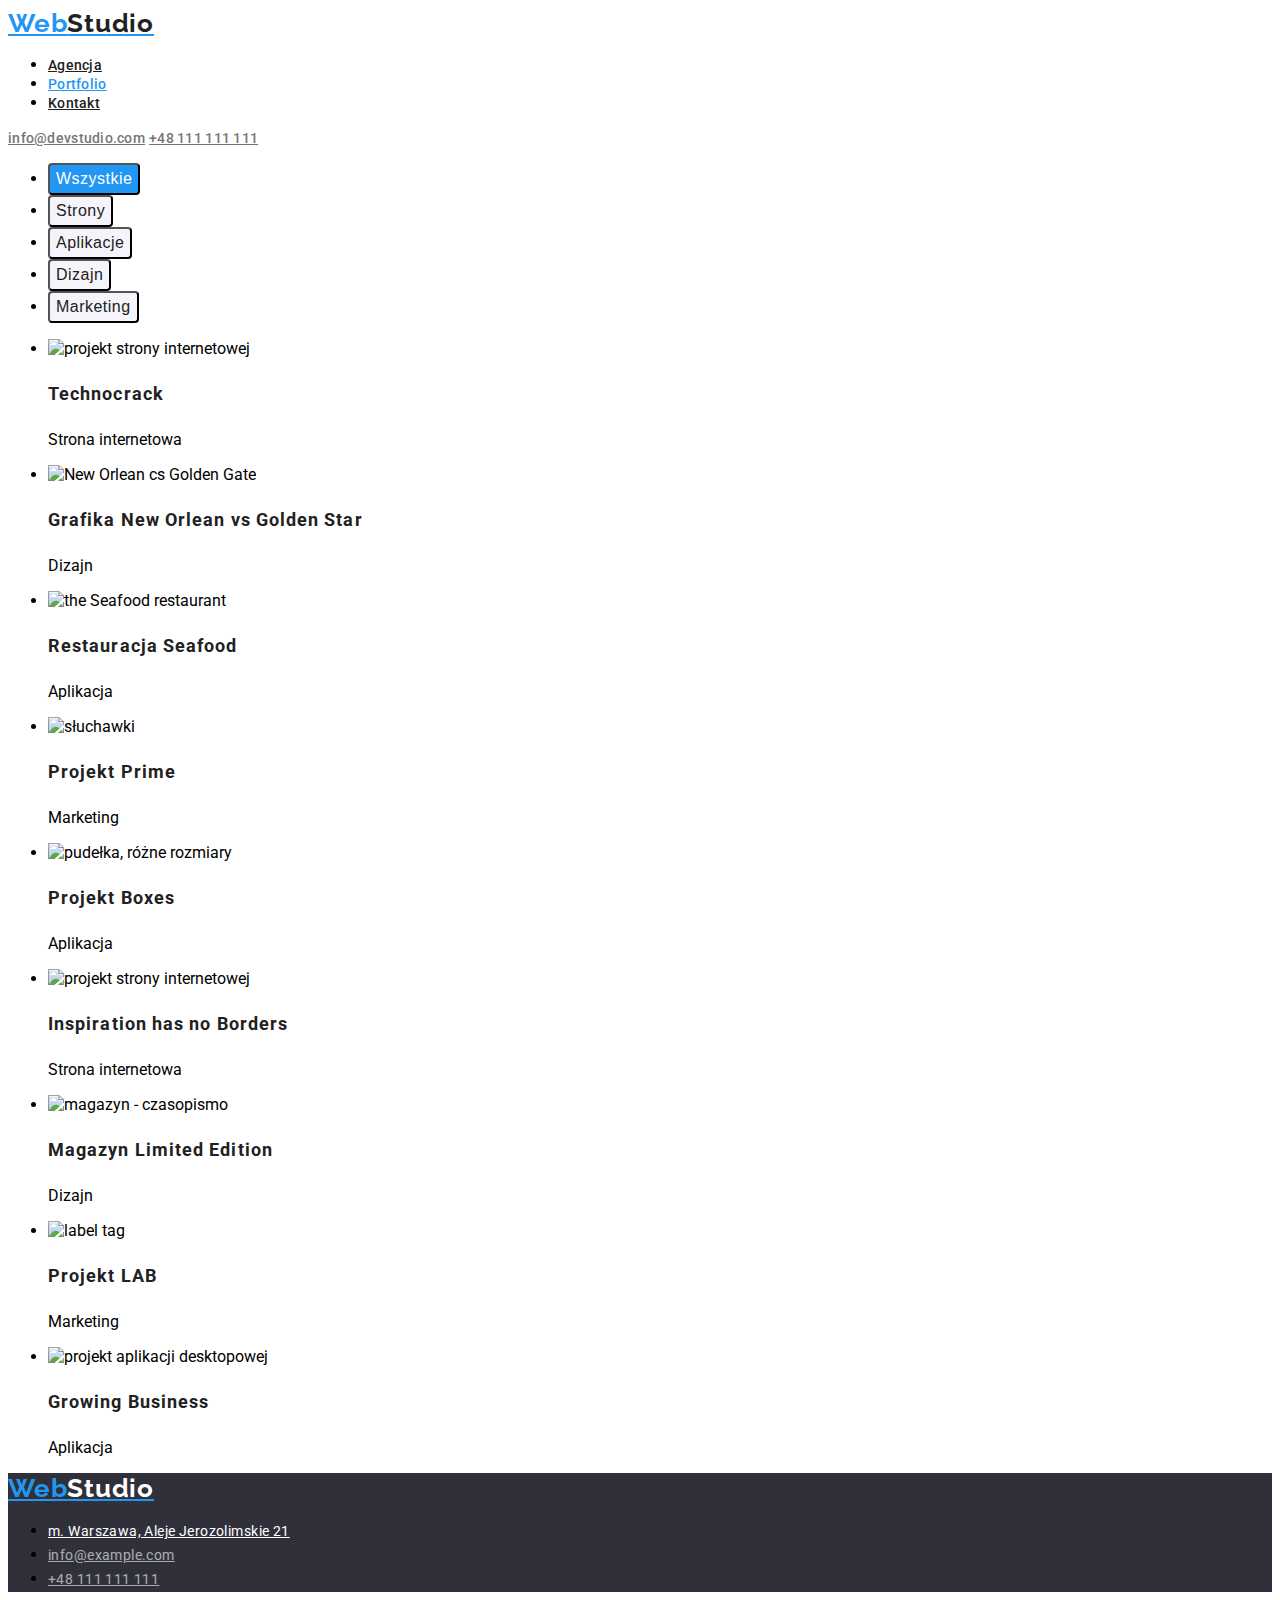
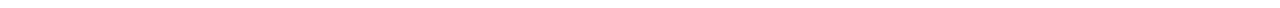
==== portfolio.html @ 7a3b77ea "added styles and classes" ====
<!DOCTYPE html>
<html lang="en">
  <head>
    <meta charset="UTF-8" />
    <meta http-equiv="X-UA-Compatible" content="IE=edge" />
    <meta name="viewport" content="width=device-width, initial-scale=1.0" />
    <link rel="stylesheet" href="./css/styles.css" />
    <link rel="preconnect" href="https://fonts.gstatic.com">
    <link href="https://fonts.googleapis.com/css2?family=Oleo+Script&family=Raleway:wght@700&family=Roboto:wght@400;500;700&display=swap" rel="stylesheet">
        <title>Portfolio</title>
  </head>
  <body>
    <!-- Header - COPY PASTE FROM INDEX.HTML-->
    <header class="header">
        <a class="logo" href="./index.html">Web<span class="logo-header">Studio</span></a>
        <nav class="navigation">
          <ul class="navigation-list">
            <li class="navigation-list-item"><a class="navigation-list-link" href="#">Agencja</a></li>
            <li class="navigation-list-item"><a class="navigation-list-link portfolio-header" href="./portfolio.html">Portfolio</a></li>
            <li class="navigation-list-item"><a class="navigation-list-link" href="#">Kontakt</a></li>
          </ul>
        </nav>
        <a class="address-mail" href="mailto:info@devstudio.com">info@devstudio.com</a>
        <a class="address-tel" href="tel:48111111111">+48 111 111 111</a>
      </header>
      <!-- Portfolio -->
      <section>
          <div class="portfolio">
              <!-- filters list -->
              <ul class="portfolio-filters-list">
                  <li class="portfolio-filters-list-item">
                      <button class="button portfolio-filter-button portfolio-filter-button-selected" type="button">Wszystkie</button>
                  </li>
                  <li class="portfolio-filters-list-item">
                      <button class="button portfolio-filter-button" type="button">Strony</button>
                  </li>
                  <li class="portfolio-filters-list-item">
                      <button class="button portfolio-filter-button" type="button">Aplikacje</button>
                  </li>
                  <li class="portfolio-filters-list-item">
                      <button class="button portfolio-filter-button" type="button">Dizajn</button>
                  </li>
                  <li class="portfolio-filters-list-item">     
                      <button class="button portfolio-filter-button" type="button">Marketing</button>
                  </li>
              </ul>
              <!-- projects list -->
              <ul class="portfolio-projects-list">
                  <li class="portfolio-projects-list-item">
                      <img class="portfolio-projects-list-photo" src="./images/portfolio1.jpg" alt="projekt strony internetowej" width="370" height="294">
                      <h3 class="portfolio-projects-list-name">Technocrack</h3>
                      <p class="portfolio-project-list-type">Strona internetowa</p>
                  </li>
                  <li class="portfolio-projects-list-item">
                      <img class="portfolio-projects-list-photo" src="./images/portfolio2.jpg" alt="New Orlean cs Golden Gate" width="370" height="294">
                      <h3 class="portfolio-projects-list-name">Grafika New Orlean vs Golden Star</h3>
                      <p class="portfolio-project-list-type">Dizajn</p>
                  </li>
                  <li class="portfolio-projects-list-item">
                      <img class="portfolio-projects-list-photo" src="./images/portfolio3.jpg" alt="the Seafood restaurant" width="370" height="294">
                      <h3 class="portfolio-projects-list-name">Restauracja Seafood</h3>
                      <p class="portfolio-project-list-type">Aplikacja</p>
                  </li>
                  <li class="portfolio-projects-list-item">
                      <img class="portfolio-projects-list-photo" src="./images/portfolio4.jpg" alt="słuchawki" width="370" height="294">
                      <h3 class="portfolio-projects-list-name">Projekt Prime</h3>
                      <p class="portfolio-project-list-type">Marketing</p>
                  </li>
                  <li class="portfolio-projects-list-item">
                      <img class="portfolio-projects-list-photo" src="./images/portfolio5.jpg" alt="pudełka, różne rozmiary" width="370" height="294">
                      <h3 class="portfolio-projects-list-name">Projekt Boxes</h3>
                      <p class="portfolio-project-list-type">Aplikacja</p>
                  </li>
                  <li class="portfolio-projects-list-item">
                      <img class="portfolio-projects-list-photo" src="./images/portfolio6.jpg" alt="projekt strony internetowej" width="370" height="294">
                      <h3 class="portfolio-projects-list-name">Inspiration has no Borders</h3>
                      <p class="portfolio-project-list-type">Strona internetowa</p>
                  </li>
                  <li class="portfolio-projects-list-item">
                      <img class="portfolio-projects-list-photo" src="./images/portfolio7.jpg" alt="magazyn - czasopismo" width="370" height="294">
                      <h3 class="portfolio-projects-list-name">Magazyn Limited Edition</h3>
                      <p class="portfolio-project-list-type">Dizajn</p>
                  </li>
                  <li class="portfolio-projects-list-item">
                      <img class="portfolio-projects-list-photo" src="./images/portfolio8.jpg" alt="label tag" width="370" height="294">
                      <h3 class="portfolio-projects-list-name">Projekt LAB</h3>
                      <p class="portfolio-project-list-type">Marketing</p>
                  </li>
                  <li class="portfolio-projects-list-item">
                      <img class="portfolio-projects-list-photo" src="./images/portfolio9.jpg" alt="projekt aplikacji desktopowej" width="370" height="294">
                      <h3 class="portfolio-projects-list-name">Growing Business</h3>
                      <p class="portfolio-project-list-type">Aplikacja</p>
                  </li>
              </ul>
          </div>
      </section>
          <!-- Footer - COPY PASTE FROM INDEX.HTML-->
          <footer class="footer">
            <a class="logo" href="./index.html">Web<span class="logo-footer">Studio</span></a>
            <address class="address">
              <ul class="address-list">
                <li class="address-list-item">
                  <a class="address-list-link address-list-place" href="https://goo.gl/maps/FQcAqEdDzZoYBfhZA" target="_blank"
                    >m. Warszawa, Aleje Jerozolimskie 21</a
                  >
                </li>
                <li class="address-list-item"><a class="address-list-link address-list-mail" href="mailto:info@example.com">info@example.com</a></li>
                <li class="address-list-item"><a class="address-list-link address-list-tel" href="tel:48111111111">+48 111 111 111</a></li>
              </ul>
            </address>
          </footer>
    </body>
</html>
---- css/styles.css ----
:root {
    --main-font: 'Roboto', sans-serif;
    --secondary-font: 'Raleway', sans-serif;

    --main-color: #212121;
    --secondary-color: #757575;
    --hover-color: #2196F3;

    --bg1-color: #FFFFFF;
    --bg2-color: #F5F4FA;
    --bg3-color: #2F303A;
}

body {
    font-family: var(--main-font);
}
/* ===== COMPONENT ===== */
.logo{
        font-family: var(--secondary-font);
        font-weight: 700;
        font-size: 26px;
        line-height: 1.192;
        letter-spacing: 0.03em;
        color: #2196F3;
    }
.button{
    font-weight: 700;
    font-size: 16px;
    line-height: 1.875;  
    display: flex;
    align-items: center;
    text-align: center;
    letter-spacing: 0.06em;    
    color: #FFFFFF;
    background-color: var(--hover-color);
    border-radius: 4px;
}
/* ===== END COMPONENT ===== */

/* ===== HEADER ===== */
.logo-header{
    color: var(--main-color);
}
.navigation-list-link{
    font-weight: 500;
    font-size: 14px;
    line-height: 1.143;
    letter-spacing: 0.02em;
    color: var(--main-color);
}
.navigation-list-link:hover,
.navigation-list-link:focus,
.address-mail:hover,
.address-tel:hover,
.address-mail:focus,
.address-tel:focus {
    color: var(--hover-color);
    cursor: pointer;
}

.address-mail, .address-tel{
    font-weight: 500;
    font-size: 14px;
    line-height: 1.143;
    letter-spacing: 0.02em;
    color: var(--secondary-color);
}

.portfolio-header{
    color:var(--hover-color);
}
/* ===== END HEADER ===== */

/* ===== HERO ===== */
.hero{
    background-color: var(--bg3-color);
}

.hero-title{
    font-weight: 900;
    font-size: 44px;
    line-height: 1.364;
    text-align: center;
    letter-spacing: 0.06em;
    text-transform: uppercase;
    color: #FFFFFF;
}
.hero-button{
    width: 200px;
    height: 50px;
    box-shadow: 0px 4px 4px rgba(0, 0, 0, 0.15);
}
/* ===== END HERO ===== */

/* ===== NASZE ATUTY ===== */
.atuty{
    background-color: var(--bg1-color);
}
.atuty-list-item{
    font-weight: 700;
    font-size: 14px;
    line-height: 1.143;
    letter-spacing: 0.03em;
    text-transform: uppercase;
    color: var(--main-color);
}
.atuty-list-description{
    font-weight: 400;
    font-size: 14px;
    line-height: 1.714;
    letter-spacing: 0.03em;
    color: var(--secondary-color);
}
/* ===== END NASZE ATUTY ===== */
/* ===== CZYM SIE ZAJMUJEMY ===== */
.about{
    background-color: var(--bg1-color);
}

.about-title{
    font-weight: 700;
    font-size: 36px;
    line-height: 1.167;
    text-align: center;
    letter-spacing: 0.03em;
    color: var(--main-color);
}
/* ===== END CZYM SIE ZAJMUJEMY ===== */
/* ===== NASZ ZESPÓŁ ===== */
.team{
    background-color: var(--bg2-color);
}
.team-title{
    font-weight: 700;
    font-size: 36px;
    line-height: 1.167;
    text-align: center;
    letter-spacing: 0.03em;   
    color: var(--main-color);
}
.team-list-name{
    font-weight: 500;
    font-size: 16px;
    line-height: 1.188;
    text-align: center;
    letter-spacing: 0.03em;
    color: var(--main-color);
}
.team-list-description{
    font-weight: 400;
    font-size: 16px;
    line-height: 1.188;
    text-align: center;
    letter-spacing: 0.03em;
    color: var(--secondary-color);
}
/* ===== END NASZ ZESPÓŁ ===== */
/* ===== PORTFOLIO ===== */
.portfolio-filter-button{
    font-weight: 500;
    line-height: 1.625;
    letter-spacing: 0.03em;
    background-color:var(--bg2-color);
    color: var(--main-color);
}
.portfolio-filter-button-selected{
    background-color:var(--hover-color);
    color: #FFFFFF
}
.portfolio-projects-list-name{
    font-weight: 700;
    font-size: 18px;
    line-height: 2;
    letter-spacing: 0.06em;
    color: var(--main-color);
}

.portfolio-projects-list-type{
    font-weight: 400;
    font-size: 16px;
    line-height: 1.875;
    letter-spacing: 0.03em;
    color: var(--secondary-color);
}
/* ===== END PORTFOLIO ===== */


/* ===== FOOTER ===== */
.footer{
    background-color: var(--bg3-color);
}
.logo-footer{
    color: #FFFFFF;
}
.address-list-link {
    font-family: Roboto;
    font-style: normal;
    font-weight: normal;
    font-size: 14px;
    line-height: 1.714;
    letter-spacing: 0.03em;
    color: #FFFFFF;
}
.address-list-mail, .address-list-tel{
    opacity: 0.6;
}
/* ===== END FOOTER ===== */
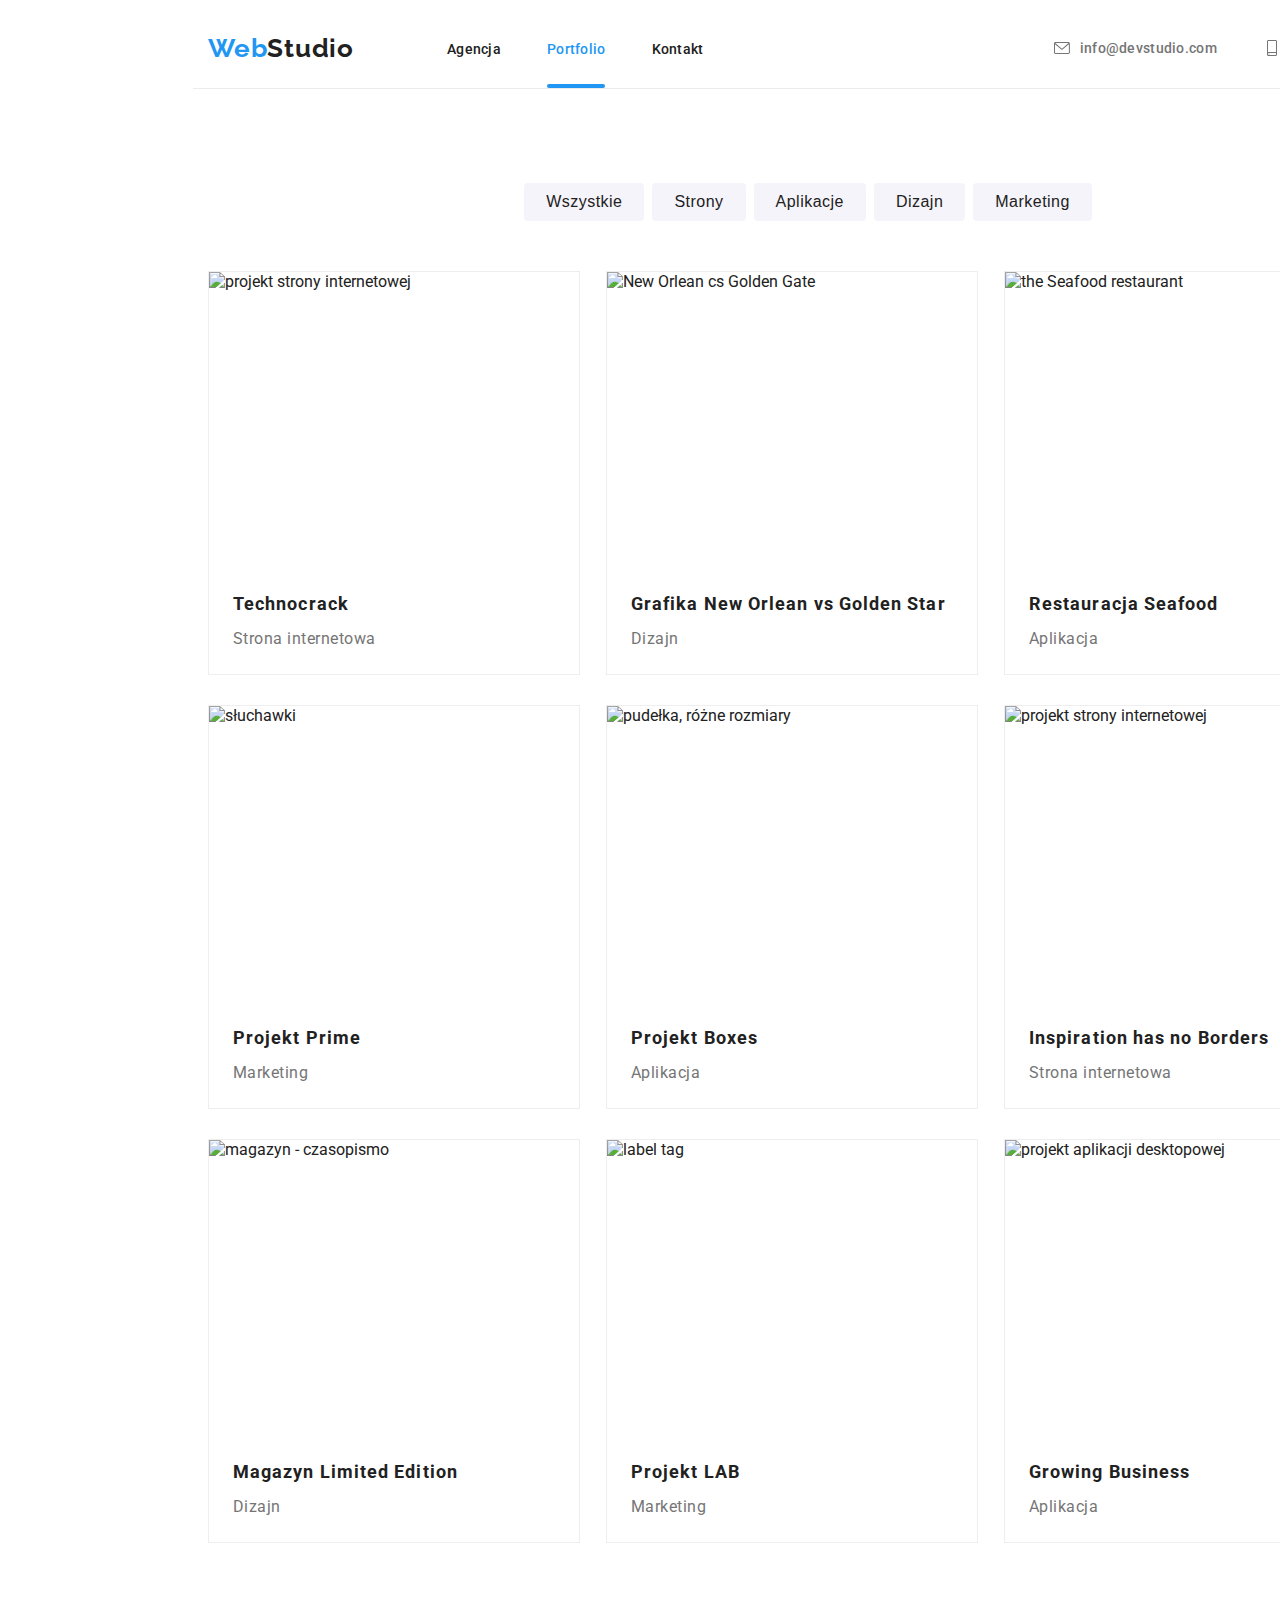
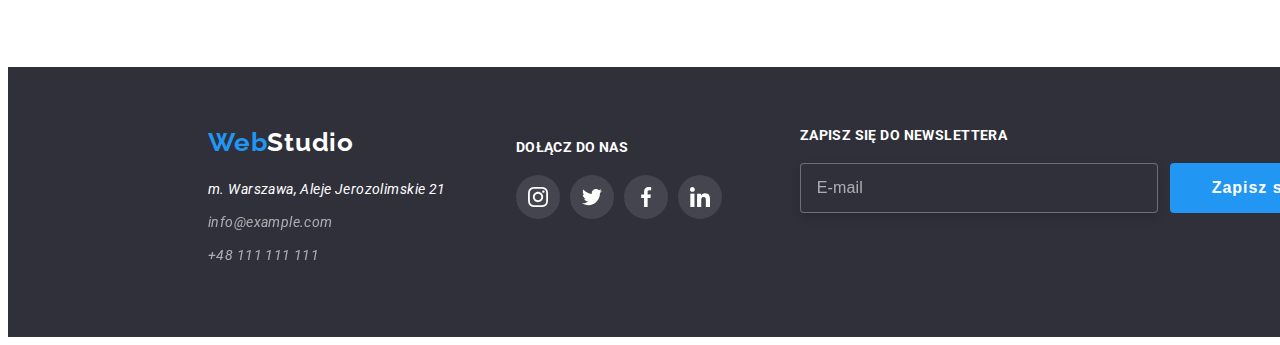
==== commit 2b7340a9: "added .scss and divided styles.css" ====
--- a/portfolio.html
+++ b/portfolio.html
@@ -4,110 +4,309 @@
     <meta charset="UTF-8" />
     <meta http-equiv="X-UA-Compatible" content="IE=edge" />
     <meta name="viewport" content="width=device-width, initial-scale=1.0" />
-    <link rel="stylesheet" href="./css/styles.css" />
-    <link rel="preconnect" href="https://fonts.gstatic.com">
-    <link href="https://fonts.googleapis.com/css2?family=Oleo+Script&family=Raleway:wght@700&family=Roboto:wght@400;500;700&display=swap" rel="stylesheet">
-        <title>Portfolio</title>
+    <link
+      rel="stylesheet"
+      href="https://cdnjs.cloudflare.com/ajax/libs/modern-normalize/1.0.0/modern-normalize.css"
+      integrity="sha512-Zx6MlUMKSVJoQ+83OwhdILe8cSEsCzfqThJd7J/VA2UrK6Ctj85p+xzqfyuNXE5B1k25uUdmJ2OzItbBy9GHAQ=="
+      crossorigin="anonymous"
+    />
+    <link rel="stylesheet" href="./css/main.min.css" />
+    <link rel="preconnect" href="https://fonts.gstatic.com" />
+    <link
+      href="https://fonts.googleapis.com/css2?family=Oleo+Script&family=Raleway:wght@700&family=Roboto:wght@400;500;700&display=swap"
+      rel="stylesheet"
+    />
+
+    <title>Portfolio</title>
   </head>
   <body>
     <!-- Header - COPY PASTE FROM INDEX.HTML-->
-    <header class="header">
-        <a class="logo" href="./index.html">Web<span class="logo-header">Studio</span></a>
+    <header class="header section-space">
+      <div class="container">
+        <a class="logo link" href="./index.html"
+          >Web<span class="logo-header">Studio</span></a
+        >
         <nav class="navigation">
-          <ul class="navigation-list">
-            <li class="navigation-list-item"><a class="navigation-list-link" href="#">Agencja</a></li>
-            <li class="navigation-list-item"><a class="navigation-list-link portfolio-header" href="./portfolio.html">Portfolio</a></li>
-            <li class="navigation-list-item"><a class="navigation-list-link" href="#">Kontakt</a></li>
+          <ul class="navigation-list list">
+            <li class="navigation-list-item">
+              <a class="navigation-list-link link" href="./index.html">Agencja</a>
+            </li>
+            <li class="navigation-list-item">
+              <a
+                class="navigation-list-link link portfolio-header"
+                href="./portfolio.html"
+                >Portfolio</a
+              >
+            </li>
+            <li class="navigation-list-item">
+              <a class="navigation-list-link link" href="#">Kontakt</a>
+            </li>
           </ul>
         </nav>
-        <a class="address-mail" href="mailto:info@devstudio.com">info@devstudio.com</a>
-        <a class="address-tel" href="tel:48111111111">+48 111 111 111</a>
-      </header>
-      <!-- Portfolio -->
-      <section>
-          <div class="portfolio">
-              <!-- filters list -->
-              <ul class="portfolio-filters-list">
-                  <li class="portfolio-filters-list-item">
-                      <button class="button portfolio-filter-button portfolio-filter-button-selected" type="button">Wszystkie</button>
-                  </li>
-                  <li class="portfolio-filters-list-item">
-                      <button class="button portfolio-filter-button" type="button">Strony</button>
-                  </li>
-                  <li class="portfolio-filters-list-item">
-                      <button class="button portfolio-filter-button" type="button">Aplikacje</button>
-                  </li>
-                  <li class="portfolio-filters-list-item">
-                      <button class="button portfolio-filter-button" type="button">Dizajn</button>
-                  </li>
-                  <li class="portfolio-filters-list-item">     
-                      <button class="button portfolio-filter-button" type="button">Marketing</button>
-                  </li>
-              </ul>
-              <!-- projects list -->
-              <ul class="portfolio-projects-list">
-                  <li class="portfolio-projects-list-item">
-                      <img class="portfolio-projects-list-photo" src="./images/portfolio1.jpg" alt="projekt strony internetowej" width="370" height="294">
-                      <h3 class="portfolio-projects-list-name">Technocrack</h3>
-                      <p class="portfolio-project-list-type">Strona internetowa</p>
-                  </li>
-                  <li class="portfolio-projects-list-item">
-                      <img class="portfolio-projects-list-photo" src="./images/portfolio2.jpg" alt="New Orlean cs Golden Gate" width="370" height="294">
-                      <h3 class="portfolio-projects-list-name">Grafika New Orlean vs Golden Star</h3>
-                      <p class="portfolio-project-list-type">Dizajn</p>
-                  </li>
-                  <li class="portfolio-projects-list-item">
-                      <img class="portfolio-projects-list-photo" src="./images/portfolio3.jpg" alt="the Seafood restaurant" width="370" height="294">
-                      <h3 class="portfolio-projects-list-name">Restauracja Seafood</h3>
-                      <p class="portfolio-project-list-type">Aplikacja</p>
-                  </li>
-                  <li class="portfolio-projects-list-item">
-                      <img class="portfolio-projects-list-photo" src="./images/portfolio4.jpg" alt="słuchawki" width="370" height="294">
-                      <h3 class="portfolio-projects-list-name">Projekt Prime</h3>
-                      <p class="portfolio-project-list-type">Marketing</p>
-                  </li>
-                  <li class="portfolio-projects-list-item">
-                      <img class="portfolio-projects-list-photo" src="./images/portfolio5.jpg" alt="pudełka, różne rozmiary" width="370" height="294">
-                      <h3 class="portfolio-projects-list-name">Projekt Boxes</h3>
-                      <p class="portfolio-project-list-type">Aplikacja</p>
-                  </li>
-                  <li class="portfolio-projects-list-item">
-                      <img class="portfolio-projects-list-photo" src="./images/portfolio6.jpg" alt="projekt strony internetowej" width="370" height="294">
-                      <h3 class="portfolio-projects-list-name">Inspiration has no Borders</h3>
-                      <p class="portfolio-project-list-type">Strona internetowa</p>
-                  </li>
-                  <li class="portfolio-projects-list-item">
-                      <img class="portfolio-projects-list-photo" src="./images/portfolio7.jpg" alt="magazyn - czasopismo" width="370" height="294">
-                      <h3 class="portfolio-projects-list-name">Magazyn Limited Edition</h3>
-                      <p class="portfolio-project-list-type">Dizajn</p>
-                  </li>
-                  <li class="portfolio-projects-list-item">
-                      <img class="portfolio-projects-list-photo" src="./images/portfolio8.jpg" alt="label tag" width="370" height="294">
-                      <h3 class="portfolio-projects-list-name">Projekt LAB</h3>
-                      <p class="portfolio-project-list-type">Marketing</p>
-                  </li>
-                  <li class="portfolio-projects-list-item">
-                      <img class="portfolio-projects-list-photo" src="./images/portfolio9.jpg" alt="projekt aplikacji desktopowej" width="370" height="294">
-                      <h3 class="portfolio-projects-list-name">Growing Business</h3>
-                      <p class="portfolio-project-list-type">Aplikacja</p>
-                  </li>
-              </ul>
-          </div>
-      </section>
-          <!-- Footer - COPY PASTE FROM INDEX.HTML-->
-          <footer class="footer">
-            <a class="logo" href="./index.html">Web<span class="logo-footer">Studio</span></a>
-            <address class="address">
-              <ul class="address-list">
-                <li class="address-list-item">
-                  <a class="address-list-link address-list-place" href="https://goo.gl/maps/FQcAqEdDzZoYBfhZA" target="_blank"
-                    >m. Warszawa, Aleje Jerozolimskie 21</a
-                  >
-                </li>
-                <li class="address-list-item"><a class="address-list-link address-list-mail" href="mailto:info@example.com">info@example.com</a></li>
-                <li class="address-list-item"><a class="address-list-link address-list-tel" href="tel:48111111111">+48 111 111 111</a></li>
-              </ul>
-            </address>
-          </footer>
-    </body>
+        <a class="address-mail link" href="mailto:info@devstudio.com">          
+          <svg class="address-mail-icon">
+            <use href="images/sprite.svg#envelope"></use>
+          </svg>info@devstudio.com</a>
+        <a class="address-tel link" href="tel:48111111111">
+          <svg class="address-tel-icon">
+            <use href="images/sprite.svg#smartphone"></use>
+          </svg>+48 111 111 111</a>
+      </div>
+    </header>
+    <!-- Portfolio -->
+    <section class="section portfolio">
+      <div class="container">
+        <!-- filters list -->
+        <ul class="portfolio-filters-list list">
+          <li class="portfolio-filters-list-item">
+            <button
+              class="button portfolio-filter-button portfolio-filter-button-selected"
+              type="button"
+            >
+              Wszystkie
+            </button>
+          </li>
+          <li class="portfolio-filters-list-item">
+            <button class="button portfolio-filter-button" type="button">
+              Strony
+            </button>
+          </li>
+          <li class="portfolio-filters-list-item">
+            <button class="button portfolio-filter-button" type="button">
+              Aplikacje
+            </button>
+          </li>
+          <li class="portfolio-filters-list-item">
+            <button class="button portfolio-filter-button" type="button">
+              Dizajn
+            </button>
+          </li>
+          <li class="portfolio-filters-list-item">
+            <button class="button portfolio-filter-button" type="button">
+              Marketing
+            </button>
+          </li>
+        </ul>
+        <!-- projects list -->
+        <ul class="portfolio-projects-list list">
+          <li class="portfolio-projects-list-item">
+            <img
+              class="portfolio-projects-list-photo"
+              src="./images/portfolio1.jpg"
+              alt="projekt strony internetowej"
+              width="370"
+              height="294"
+            />
+            <div class ="portfolio-projects-overlay">
+              <div class="portfolio-projects-overlay-text">Technocrack jest popularną platformą wykorzystywaną do rozpowszechniania koronawirusa. Firmy wykorzystują tę platformę do celów szpiegowskich i ataków na niezabezpieczone serwery konkurencji</div>
+            </div>
+            <h3 class="portfolio-projects-list-name">Technocrack</h3>
+            <p class="portfolio-projects-list-type">Strona internetowa</p>
+          </li>
+          <li class="portfolio-projects-list-item">
+            <img
+              class="portfolio-projects-list-photo"
+              src="./images/portfolio2.jpg"
+              alt="New Orlean cs Golden Gate"
+              width="370"
+              height="294"
+            />
+            <div class ="portfolio-projects-overlay">
+              <div class="portfolio-projects-overlay-text">Technocrack jest popularną platformą wykorzystywaną do rozpowszechniania koronawirusa. Firmy wykorzystują tę platformę do celów szpiegowskich i ataków na niezabezpieczone serwery konkurencji</div>
+            </div>
+            <h3 class="portfolio-projects-list-name">
+              Grafika New Orlean vs Golden Star
+            </h3>
+            <p class="portfolio-projects-list-type">Dizajn</p>
+          </li>
+          <li class="portfolio-projects-list-item">
+            <img
+              class="portfolio-projects-list-photo"
+              src="./images/portfolio3.jpg"
+              alt="the Seafood restaurant"
+              width="370"
+              height="294"
+            />
+            <div class ="portfolio-projects-overlay">
+              <div class="portfolio-projects-overlay-text">Technocrack jest popularną platformą wykorzystywaną do rozpowszechniania koronawirusa. Firmy wykorzystują tę platformę do celów szpiegowskich i ataków na niezabezpieczone serwery konkurencji</div>
+            </div>
+            <h3 class="portfolio-projects-list-name">Restauracja Seafood</h3>
+            <p class="portfolio-projects-list-type">Aplikacja</p>
+          </li>
+          <li class="portfolio-projects-list-item">
+            <img
+              class="portfolio-projects-list-photo"
+              src="./images/portfolio4.jpg"
+              alt="słuchawki"
+              width="370"
+              height="294"
+            />
+            <div class ="portfolio-projects-overlay">
+              <div class="portfolio-projects-overlay-text">Technocrack jest popularną platformą wykorzystywaną do rozpowszechniania koronawirusa. Firmy wykorzystują tę platformę do celów szpiegowskich i ataków na niezabezpieczone serwery konkurencji</div>
+            </div>
+            <h3 class="portfolio-projects-list-name">Projekt Prime</h3>
+            <p class="portfolio-projects-list-type">Marketing</p>
+          </li>
+          <li class="portfolio-projects-list-item">
+            <img
+              class="portfolio-projects-list-photo"
+              src="./images/portfolio5.jpg"
+              alt="pudełka, różne rozmiary"
+              width="370"
+              height="294"
+            />
+            <div class ="portfolio-projects-overlay">
+              <div class="portfolio-projects-overlay-text">Technocrack jest popularną platformą wykorzystywaną do rozpowszechniania koronawirusa. Firmy wykorzystują tę platformę do celów szpiegowskich i ataków na niezabezpieczone serwery konkurencji</div>
+            </div>
+            <h3 class="portfolio-projects-list-name">Projekt Boxes</h3>
+            <p class="portfolio-projects-list-type">Aplikacja</p>
+          </li>
+          <li class="portfolio-projects-list-item">
+            <img
+              class="portfolio-projects-list-photo"
+              src="./images/portfolio6.jpg"
+              alt="projekt strony internetowej"
+              width="370"
+              height="294"
+            />
+            <div class ="portfolio-projects-overlay">
+              <div class="portfolio-projects-overlay-text">Technocrack jest popularną platformą wykorzystywaną do rozpowszechniania koronawirusa. Firmy wykorzystują tę platformę do celów szpiegowskich i ataków na niezabezpieczone serwery konkurencji</div>
+            </div>
+            <h3 class="portfolio-projects-list-name">
+              Inspiration has no Borders
+            </h3>
+            <p class="portfolio-projects-list-type">Strona internetowa</p>
+          </li>
+          <li class="portfolio-projects-list-item">
+            <img
+              class="portfolio-projects-list-photo"
+              src="./images/portfolio7.jpg"
+              alt="magazyn - czasopismo"
+              width="370"
+              height="294"
+            />
+            <div class ="portfolio-projects-overlay">
+              <div class="portfolio-projects-overlay-text">Technocrack jest popularną platformą wykorzystywaną do rozpowszechniania koronawirusa. Firmy wykorzystują tę platformę do celów szpiegowskich i ataków na niezabezpieczone serwery konkurencji</div>
+            </div>
+            <h3 class="portfolio-projects-list-name">
+              Magazyn Limited Edition
+            </h3>
+            <p class="portfolio-projects-list-type">Dizajn</p>
+          </li>
+          <li class="portfolio-projects-list-item">
+            <img
+              class="portfolio-projects-list-photo"
+              src="./images/portfolio8.jpg"
+              alt="label tag"
+              width="370"
+              height="294"
+            />
+            <div class ="portfolio-projects-overlay">
+              <div class="portfolio-projects-overlay-text">Technocrack jest popularną platformą wykorzystywaną do rozpowszechniania koronawirusa. Firmy wykorzystują tę platformę do celów szpiegowskich i ataków na niezabezpieczone serwery konkurencji</div>
+            </div>
+            <h3 class="portfolio-projects-list-name">Projekt LAB</h3>
+            <p class="portfolio-projects-list-type">Marketing</p>
+          </li>
+          <li class="portfolio-projects-list-item">
+            <img
+              class="portfolio-projects-list-photo"
+              src="./images/portfolio9.jpg"
+              alt="projekt aplikacji desktopowej"
+              width="370"
+              height="294"
+            />
+            <div class ="portfolio-projects-overlay">
+              <div class="portfolio-projects-overlay-text">Technocrack jest popularną platformą wykorzystywaną do rozpowszechniania koronawirusa. Firmy wykorzystują tę platformę do celów szpiegowskich i ataków na niezabezpieczone serwery konkurencji</div>
+            </div>
+            <h3 class="portfolio-projects-list-name">Growing Business</h3>
+            <p class="portfolio-projects-list-type">Aplikacja</p>
+          </li>
+        </ul>
+      </div>
+    </section>
+    <!-- Footer - COPY PASTE FROM INDEX.HTML-->
+    <footer class="footer section-space">
+      <div class="container">
+        <div class="footer-address">
+          <a class="logo link" href="./index.html"
+          >Web<span class="logo-footer">Studio</span></a
+        >
+        <address class="address">
+          <ul class="address-list list">
+            <li class="address-list-item">
+              <a
+                class="address-list-link address-list-place link"
+                href="https://goo.gl/maps/FQcAqEdDzZoYBfhZA"
+                target="_blank"
+                >m. Warszawa, Aleje Jerozolimskie 21</a
+              >
+            </li>
+            <li class="address-list-item">
+              <a
+                class="address-list-link address-list-mail link"
+                href="mailto:info@example.com"
+                >info@example.com</a
+              >
+            </li>
+            <li class="address-list-item">
+              <a
+                class="address-list-link address-list-tel link"
+                href="tel:48111111111"
+                >+48 111 111 111</a
+              >
+            </li>
+          </ul>
+        </address>
+        </div>
+        <div class="footer-social">
+          <p class="footer-social-title">DOŁĄCZ DO NAS</p>
+          <ul class="footer-social-list list">
+            <li class="footer-social-list-item">
+              <a class="footer-social-list-link link" href="#">
+                <svg class="footer-social-icon" width="20px" height="20px">
+                  <use href="images/sprite.svg#instagram"></use>
+                </svg>
+              </a>
+            </li>
+            <li class="footer-social-list-item">
+              <a class="footer-social-list-link link" href="#">
+                <svg class="footer-social-icon" width="20px" height="20px">
+                  <use href="images/sprite.svg#twitter"></use>
+                </svg>
+              </a>
+            </li>
+            <li class="footer-social-list-item">
+              <a class="footer-social-list-link link" href="#">
+                <svg class="footer-social-icon" width="20px" height="20px">
+                  <use href="images/sprite.svg#facebook"></use>
+                </svg>
+              </a>
+            </li>
+            <li class="footer-social-list-item">
+              <a class="footer-social-list-link link" href="#">
+                <svg class="footer-social-icon" width="20px" height="20px">
+                  <use href="images/sprite.svg#linkedin"></use>
+                </svg>
+              </a>
+            </li>
+          </ul>
+        </div>
+
+
+        <div class="footer-form">
+          <p class="footer-form-title">ZAPISZ SIĘ DO NEWSLETTERA</p>
+          <form method="post" class="footer-form-form">
+            <input type="email" class="footer-form-input" name="email" placeholder="E-mail">
+            <button class="footer-btn button" type="submit">Zapisz się
+              <svg class="footer-input-icon" width="24px" height="24px">
+                <use href="images/sprite.svg#send-icon"></use>
+              </svg>
+            </button>
+          </form>
+        </div>
+
+        
+      </div>
+    </footer>
+  </body>
 </html>--- a/css/main.min.css
+++ b/css/main.min.css
@@ -0,0 +1,2 @@
+.visually-hidden{position:absolute !important;clip:rect(1px 1px 1px 1px);clip:rect(1px 1px 1px 1px);padding:0 !important;border:0 !important;height:1px !important;width:1px !important;overflow:hidden}:root{--main-font: "Roboto", sans-serif;--secondary-font: "Raleway", sans-serif;--main-color: #212121;--secondary-color: #757575;--hover-color: #2196f3;--bg1-color: #ffffff;--bg2-color: #f5f4fa;--bg3-color: #2f303a}h1,h2,h3,h4,h5,h6{margin:0;padding:0}ul,ol{margin:0;padding:0}p{padding:0;margin:0}img{display:block}.list{list-style:none}.link{text-decoration:none}body{font-family:var(--main-font);color:var(--main-color)}.container{width:1200px;padding:0 15px;margin:0 auto}.section{padding-top:94px;padding-bottom:94px}.section,.section-space{min-width:1600px;display:flex;justify-content:center}.button{font-weight:700;font-size:16px;line-height:1.875;display:flex;text-align:center;letter-spacing:0.06em;color:#ffffff;background-color:var(--hover-color);border-radius:4px;border:none}.logo{font-family:var(--secondary-font);font-weight:700;font-size:26px;line-height:1.192;letter-spacing:0.03em;color:#2196f3}.title{font-weight:700;font-size:36px;line-height:1.167;text-align:center;letter-spacing:0.03em;margin-bottom:50px}.backdrop{position:fixed;left:0;top:0;width:100%;height:100%;background-color:rgba(0,0,0,0.2);transition:all 250ms linear}.modal{position:absolute;top:50%;left:50%;transform:translate(-50%, -50%);background-color:#FFFFFF;min-width:528px;min-height:581px}.close-btn{position:absolute;top:0;right:0;width:30px;height:30px;background-color:transparent;background-image:url(../images/close-button.svg);background-repeat:no-repeat;background-position:center;border:1px solid rgba(0,0,0,0.1);border-radius:50%;margin-top:8px;margin-right:8px;cursor:pointer}.modal-form{display:flex;justify-content:center;align-items:flex-start;flex-direction:column;padding:40px}.modal-form-title{font-weight:700;font-size:20px;line-height:1.150;text-align:center;width:100%;letter-spacing:0.03em;color:var(--main-color);margin-bottom:8px}.modal-label{font-weight:400;font-size:12px;line-height:1.167;letter-spacing:0.01em;color:var(--secondary-color)}.modal-input-wrapper{position:relative;width:100%;margin-top:4px;margin-bottom:10px}.modal-input,.modal-textarea{border:1px solid rgba(33,33,33,0.2);box-sizing:border-box;border-radius:4px;width:100%}.modal-input{position:relative;height:40px;padding-left:42px}.modal-input-icon-wrapper{position:absolute;top:50%;left:15px;transform:translateY(-50%);fill:var(--main-color)}.modal-textarea{height:120px;margin-top:4px;margin-bottom:10px;padding:12px 16px 12px 16px}.modal-input:focus,.modal-textarea:focus{outline:none;border-color:var(--hover-color)}.modal-input:focus+.modal-input-icon-wrapper{fill:var(--hover-color)}.modal-textarea::placeholder{font-weight:400;font-size:12px;line-height:1.167;letter-spacing:0.01em;color:rgba(117,117,117,0.5)}.policy-link{text-decoration:underline;color:var(--hover-color)}.is-hidden{opacity:0;visibility:hidden;pointer-events:none}.modal-btn{padding:10px 41px 10px 42px;margin-top:30px}.modal-checkbox-wrapper{display:flex;justify-content:center;align-items:center;flex-direction:column;margin-top:10px}.modal-disclaimer-wrapper{display:flex;justify-content:center;align-items:center}.modal-checkbox{margin-left:15px;margin-right:8px;background:var(--hover-color);border-radius:2px}.modal-label.modal-policy-label{display:block;align-items:center;font-size:14px;line-height:1.714}.modal-policy-label:before{display:inline-flex;content:"";width:16px;height:16px;border:1px solid #000;margin-right:8px;border-radius:2px}.modal-checkbox:checked+.modal-policy-label::before{border:none;background-color:var(--hover-color);background-image:url(../images/checkbox.svg);background-repeat:no-repeat;background-position:center}.header .container{display:flex;align-items:center;height:80px;border-bottom:1px solid #ececec;position:relative}header .logo{margin-right:93px}.navigation{display:flex}.navigation-list{display:flex;align-items:center}.navigation-list-item:not(:last-child){margin-right:46px}.navigation-list-link{font-weight:500;font-size:14px;line-height:1.143;letter-spacing:0.02em;color:var(--main-color);transition:color 250ms cubic-bezier(0.4, 0, 0.2, 1)}.address-mail{margin-left:auto}.address-tel{margin-left:50px;margin-right:12px}.address-mail,.address-tel{color:var(--secondary-color);fill:var(--secondary-color);display:flex;align-items:center;transition:color 250ms cubic-bezier(0.4, 0, 0.2, 1),fill 250ms cubic-bezier(0.4, 0, 0.2, 1)}.address-mail-icon{width:16px;height:12px}.address-tel-icon{width:10px;height:16px}.address-mail-icon,.address-tel-icon{margin-right:10px}.logo-header{color:var(--main-color)}.navigation-list-link:hover,.navigation-list-link:focus,.address-mail:hover,.address-tel:hover,.address-mail:focus,.address-tel:focus{color:var(--hover-color);cursor:pointer;fill:var(--hover-color)}.address-mail,.address-tel{font-weight:500;font-size:14px;line-height:1.143;letter-spacing:0.02em;color:var(--secondary-color)}.portfolio-header{color:var(--hover-color)}.portfolio-header::after{position:absolute;bottom:0;content:"";display:block;width:58px;height:4px;background-color:var(--hover-color);border-radius:2px}.agencja-header{color:var(--hover-color)}.agencja-header::after{position:absolute;bottom:0;content:"";display:block;width:53px;height:4px;background-color:var(--hover-color);border-radius:2px}.hero{background-image:linear-gradient(rgba(47,48,58,0.4), rgba(47,48,58,0.4)),url("../images/hero-bg.jpg");background-size:cover;background-repeat:no-repeat}.hero .container{display:flex;flex-direction:column;align-items:center;padding-top:200px;padding-bottom:200px}.hero-title{font-weight:900;font-size:44px;line-height:1.364;text-align:center;width:696px;letter-spacing:0.06em;text-transform:uppercase;color:#ffffff;margin-bottom:30px}.hero-button{padding:10px 41px 10px 42px;box-shadow:0px 4px 4px rgba(0,0,0,0.15);cursor:pointer}.atuty{background-color:var(--bg1-color);padding-bottom:0px}.atuty-list{display:flex;justify-content:space-between}.atuty-list-item{font-weight:700;font-size:14px;line-height:1.143;letter-spacing:0.03em;text-transform:uppercase;width:270px;margin-bottom:10px}.atuty-icon-space{background-color:var(--bg2-color);display:flex;padding:25px 100px 25px 100px;margin-bottom:30px;border-radius:4px}.atuty-icon{width:70px;height:70px}.atuty-list-description{font-weight:400;font-size:14px;line-height:1.714;letter-spacing:0.03em;text-transform:initial;color:var(--secondary-color)}.about{background-color:var(--bg1-color)}.about .container{display:flex;flex-direction:column}.about-list{display:flex;justify-content:space-between}.about-list-item{position:relative}.about-list-photo-description-box{position:absolute;bottom:0;width:370px;height:70px;background:rgba(47,48,58,0.8)}.about-list-photo-description-text{position:relative;top:50%;transform:translate(0, -50%);font-weight:700;font-size:14px;line-height:1.142;text-align:center;letter-spacing:0.03em;text-transform:uppercase;color:#ffffff}.team{background-color:var(--bg2-color)}.team-list{display:flex;justify-content:space-between}.team-list-item{background-color:#ffffff;box-shadow:0px 1px 3px rgba(0,0,0,0.12),0px 1px 1px rgba(0,0,0,0.14),0px 2px 1px rgba(0,0,0,0.2);border-radius:0px 0px 4px 4px;padding-bottom:30px}.team-list-name{font-weight:500;font-size:16px;line-height:1.188;text-align:center;letter-spacing:0.03em;margin-top:30px;margin-bottom:10px}.team-list-description{font-weight:400;font-size:16px;line-height:1.188;text-align:center;letter-spacing:0.03em;color:var(--secondary-color);margin-bottom:16px}.team-social-list{display:flex;align-items:center;justify-content:space-between;margin-left:32px;margin-right:32px}.team-social-list-link{display:flex;height:44px;width:44px;background-color:#ffffff;border-radius:50%;align-items:center;justify-content:center;fill:#afb1b8;transition:background-color 250ms cubic-bezier(0.4, 0, 0.2, 1),fill 250ms cubic-bezier(0.4, 0, 0.2, 1)}.team-social-list-link:hover,.team-social-list-link:focus{background-color:var(--hover-color);fill:#ffffff}.clients-list{display:flex;justify-content:space-between}.clients-list-link{display:flex;width:170px;height:92px;border:1px solid #afb1b8;border-radius:4px;fill:#afb1b8;padding:20px 0px 20px 0px;transition:fill 250ms cubic-bezier(0.4, 0, 0.2, 1),border 250ms cubic-bezier(0.4, 0, 0.2, 1)}.clients-list-link:hover,.clients-list-link:focus{border:1px solid var(--hover-color);fill:var(--hover-color)}.portfolio .container{display:flex;flex-direction:column;align-items:center}.portfolio-filters-list{display:flex;margin-bottom:50px}.portfolio-filters-list-item:not(:last-child){margin-right:8px}.portfolio-filter-button{font-weight:500;line-height:1.625;letter-spacing:0.03em;background-color:var(--bg2-color);color:var(--main-color);padding:6px 22px 6px 22px;transition:color 250ms cubic-bezier(0.4, 0, 0.2, 1),background-color 250ms cubic-bezier(0.4, 0, 0.2, 1)}.portfolio-filter-button:hover,.portfolio-filter-button:focus{cursor:pointer;background-color:var(--hover-color);color:#ffffff}.portfolio-projects-list{display:flex;flex-wrap:wrap}.portfolio-projects-list-item:not(:nth-last-of-type(3n+1)){margin-right:26px}.portfolio-projects-list-item{border:1px solid #eeeeee;margin-bottom:30px;position:relative;overflow:hidden;transition:box-shadow 250ms cubic-bezier(0.4, 0, 0.2, 1),border 250ms cubic-bezier(0.4, 0, 0.2, 1)}.portfolio-projects-list-item:hover{border:1px solid #ffffff;cursor:pointer;box-shadow:0px 1px 1px rgba(0,0,0,0.12),0px 4px 4px rgba(0,0,0,0.06),1px 4px 6px rgba(0,0,0,0.16)}.portfolio-projects-list-name{color:var(--main-color);width:322px;font-weight:700;font-size:18px;line-height:2;letter-spacing:0.06em;margin:20px 24px 2px 24px}.portfolio-projects-list-type{width:322px;font-weight:400;font-size:16px;line-height:1.875;letter-spacing:0.03em;color:var(--secondary-color);margin:2px 24px 20px 24px}.portfolio-projects-list-photo{overflow:hidden}.portfolio-projects-overlay{position:absolute;top:0;left:0;height:294px;width:370px;transition:transform 250ms cubic-bezier(0.4, 0, 0.2, 1),opacity 250ms cubic-bezier(0.4, 0, 0.2, 1);background-color:var(--hover-color);opacity:0;transform:translateY(100%)}.portfolio-projects-overlay-text{font-weight:400;font-size:18px;line-height:1.556;letter-spacing:0.03em;color:#FFFFFF;padding:49px 45px 49px 24px}.portfolio-projects-list-item:hover .portfolio-projects-overlay{opacity:0.9;transform:translateY(0)}.footer{background-color:var(--bg3-color)}.footer .container{padding-top:60px;padding-bottom:60px;display:flex}.footer-address{display:flex;flex-direction:column;margin-right:70px}footer .logo{margin-bottom:20px}.logo-footer{color:#ffffff}.address-list-item{margin-bottom:9px}.address-list-link{font-weight:normal;font-size:14px;line-height:1.714;letter-spacing:0.03em;color:#ffffff;transition:color 250ms cubic-bezier(0.4, 0, 0.2, 1)}.address-list-mail,.address-list-tel{opacity:0.6}.address-list-link:hover,.address-list-link:focus{color:var(--hover-color)}.footer-social{width:206px;margin-top:12px}.footer-social-title,.footer-form-title{font-weight:700;font-size:14px;line-height:1.172;letter-spacing:0.03em;text-transform:uppercase;color:#ffffff;margin-bottom:20px}.footer-social-list{display:flex;align-items:center;justify-content:space-between}.footer-social-list-link{display:flex;height:44px;width:44px;background-color:rgba(255,255,255,0.1);border-radius:50%;align-items:center;justify-content:center;fill:#ffffff;transition:background-color 250ms cubic-bezier(0.4, 0, 0.2, 1)}.footer-social-list-link:hover,.footer-social-list-link:focus{background-color:var(--hover-color)}.footer-form{margin-left:78px}.footer-form-form{display:flex}.footer-form-input{width:358px;height:50px;margin-right:12px;border:1px solid rgba(255,255,255,0.3);box-sizing:border-box;filter:drop-shadow(0px 4px 4px rgba(0,0,0,0.15));border-radius:4px;background-color:var(--bg3-color);color:#FFFFFF;padding-left:16px}.footer-btn{position:relative;padding:10px 76px 10px 42px;fill:#FFFFFF}.footer-input-icon{position:absolute;top:50%;right:28px;transform:translateY(-50%)}.footer-form-input::placeholder{font-weight:400;font-size:16px;line-height:1.25;letter-spacing:0.01em;color:rgba(255,255,255,0.6)}.footer-form-input:focus{outline:none;border-color:var(--hover-color)}
+/*# sourceMappingURL=main.min.css.map */